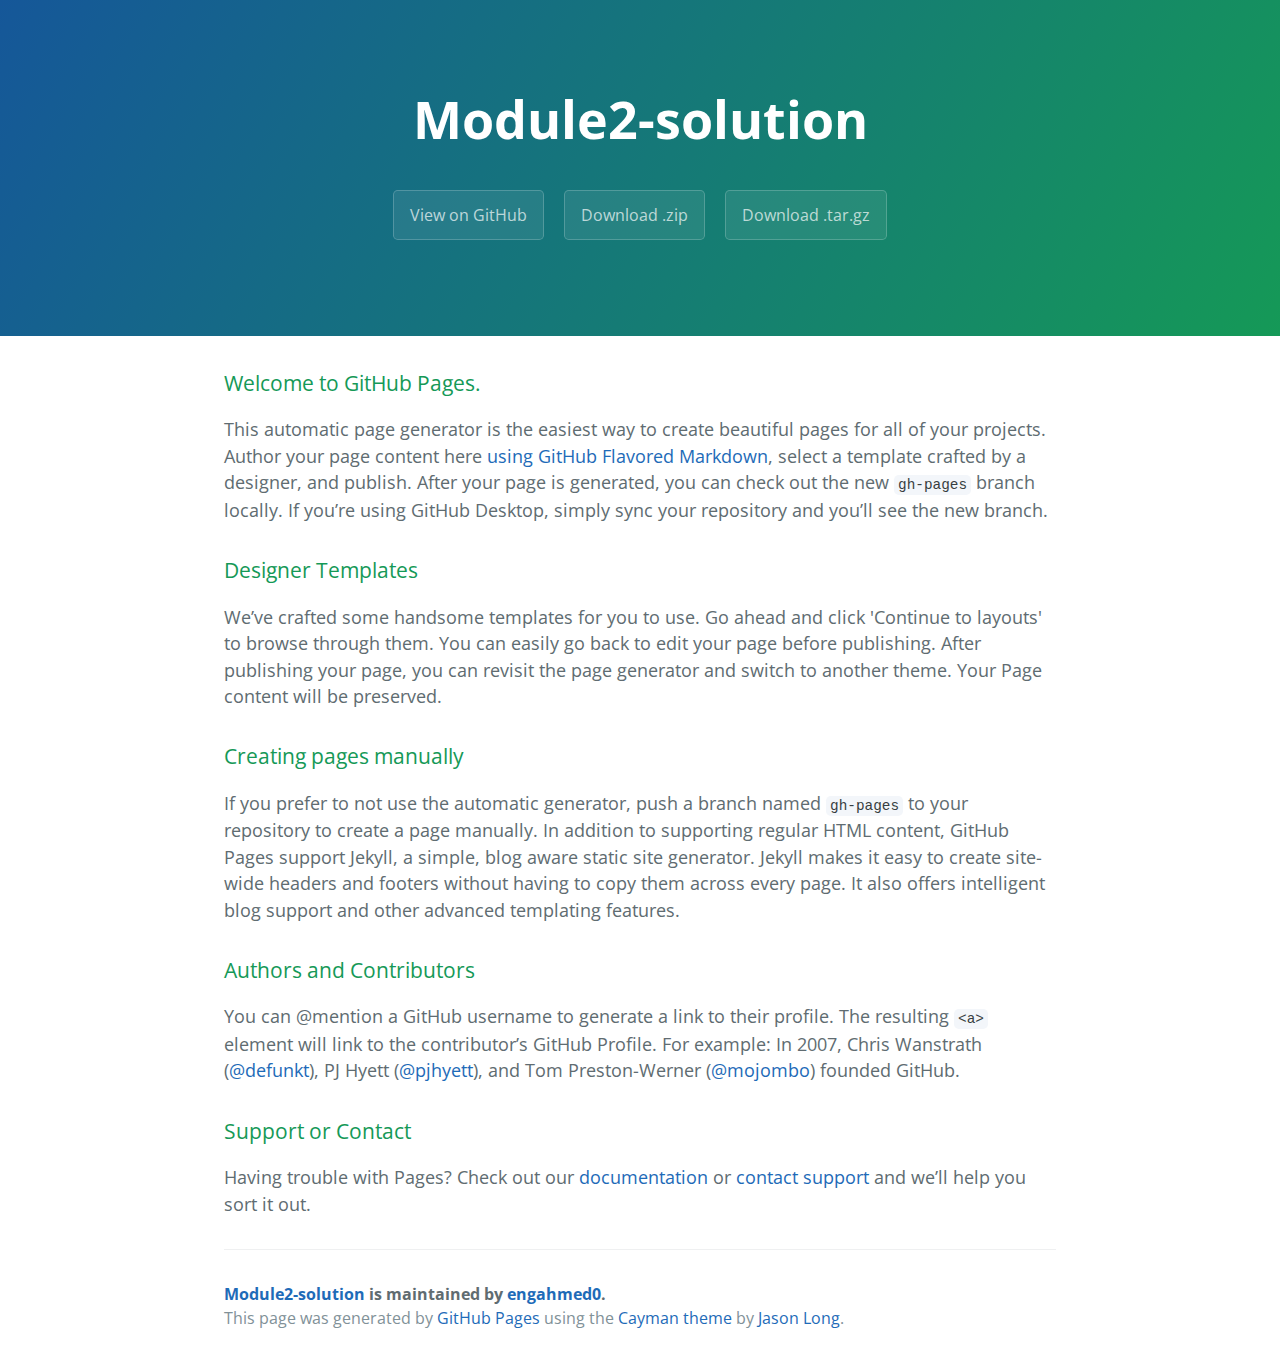
==== index.html @ cfc8449e "Create gh-pages branch via GitHub" ====
<!DOCTYPE html>
<html lang="en-us">
  <head>
    <meta charset="UTF-8">
    <title>Module2-solution by engahmed0</title>
    <meta name="viewport" content="width=device-width, initial-scale=1">
    <link rel="stylesheet" type="text/css" href="stylesheets/normalize.css" media="screen">
    <link href='https://fonts.googleapis.com/css?family=Open+Sans:400,700' rel='stylesheet' type='text/css'>
    <link rel="stylesheet" type="text/css" href="stylesheets/stylesheet.css" media="screen">
    <link rel="stylesheet" type="text/css" href="stylesheets/github-light.css" media="screen">
  </head>
  <body>
    <section class="page-header">
      <h1 class="project-name">Module2-solution</h1>
      <h2 class="project-tagline"></h2>
      <a href="https://github.com/engahmed0/module2-solution" class="btn">View on GitHub</a>
      <a href="https://github.com/engahmed0/module2-solution/zipball/master" class="btn">Download .zip</a>
      <a href="https://github.com/engahmed0/module2-solution/tarball/master" class="btn">Download .tar.gz</a>
    </section>

    <section class="main-content">
      <h3>
<a id="welcome-to-github-pages" class="anchor" href="#welcome-to-github-pages" aria-hidden="true"><span aria-hidden="true" class="octicon octicon-link"></span></a>Welcome to GitHub Pages.</h3>

<p>This automatic page generator is the easiest way to create beautiful pages for all of your projects. Author your page content here <a href="https://guides.github.com/features/mastering-markdown/">using GitHub Flavored Markdown</a>, select a template crafted by a designer, and publish. After your page is generated, you can check out the new <code>gh-pages</code> branch locally. If you’re using GitHub Desktop, simply sync your repository and you’ll see the new branch.</p>

<h3>
<a id="designer-templates" class="anchor" href="#designer-templates" aria-hidden="true"><span aria-hidden="true" class="octicon octicon-link"></span></a>Designer Templates</h3>

<p>We’ve crafted some handsome templates for you to use. Go ahead and click 'Continue to layouts' to browse through them. You can easily go back to edit your page before publishing. After publishing your page, you can revisit the page generator and switch to another theme. Your Page content will be preserved.</p>

<h3>
<a id="creating-pages-manually" class="anchor" href="#creating-pages-manually" aria-hidden="true"><span aria-hidden="true" class="octicon octicon-link"></span></a>Creating pages manually</h3>

<p>If you prefer to not use the automatic generator, push a branch named <code>gh-pages</code> to your repository to create a page manually. In addition to supporting regular HTML content, GitHub Pages support Jekyll, a simple, blog aware static site generator. Jekyll makes it easy to create site-wide headers and footers without having to copy them across every page. It also offers intelligent blog support and other advanced templating features.</p>

<h3>
<a id="authors-and-contributors" class="anchor" href="#authors-and-contributors" aria-hidden="true"><span aria-hidden="true" class="octicon octicon-link"></span></a>Authors and Contributors</h3>

<p>You can @mention a GitHub username to generate a link to their profile. The resulting <code>&lt;a&gt;</code> element will link to the contributor’s GitHub Profile. For example: In 2007, Chris Wanstrath (<a href="https://github.com/defunkt" class="user-mention">@defunkt</a>), PJ Hyett (<a href="https://github.com/pjhyett" class="user-mention">@pjhyett</a>), and Tom Preston-Werner (<a href="https://github.com/mojombo" class="user-mention">@mojombo</a>) founded GitHub.</p>

<h3>
<a id="support-or-contact" class="anchor" href="#support-or-contact" aria-hidden="true"><span aria-hidden="true" class="octicon octicon-link"></span></a>Support or Contact</h3>

<p>Having trouble with Pages? Check out our <a href="https://help.github.com/pages">documentation</a> or <a href="https://github.com/contact">contact support</a> and we’ll help you sort it out.</p>

      <footer class="site-footer">
        <span class="site-footer-owner"><a href="https://github.com/engahmed0/module2-solution">Module2-solution</a> is maintained by <a href="https://github.com/engahmed0">engahmed0</a>.</span>

        <span class="site-footer-credits">This page was generated by <a href="https://pages.github.com">GitHub Pages</a> using the <a href="https://github.com/jasonlong/cayman-theme">Cayman theme</a> by <a href="https://twitter.com/jasonlong">Jason Long</a>.</span>
      </footer>

    </section>

  
  </body>
</html>
---- stylesheets/stylesheet.css ----
* {
  box-sizing: border-box; }

body {
  padding: 0;
  margin: 0;
  font-family: "Open Sans", "Helvetica Neue", Helvetica, Arial, sans-serif;
  font-size: 16px;
  line-height: 1.5;
  color: #606c71; }

a {
  color: #1e6bb8;
  text-decoration: none; }
  a:hover {
    text-decoration: underline; }

.btn {
  display: inline-block;
  margin-bottom: 1rem;
  color: rgba(255, 255, 255, 0.7);
  background-color: rgba(255, 255, 255, 0.08);
  border-color: rgba(255, 255, 255, 0.2);
  border-style: solid;
  border-width: 1px;
  border-radius: 0.3rem;
  transition: color 0.2s, background-color 0.2s, border-color 0.2s; }
  .btn + .btn {
    margin-left: 1rem; }

.btn:hover {
  color: rgba(255, 255, 255, 0.8);
  text-decoration: none;
  background-color: rgba(255, 255, 255, 0.2);
  border-color: rgba(255, 255, 255, 0.3); }

@media screen and (min-width: 64em) {
  .btn {
    padding: 0.75rem 1rem; } }

@media screen and (min-width: 42em) and (max-width: 64em) {
  .btn {
    padding: 0.6rem 0.9rem;
    font-size: 0.9rem; } }

@media screen and (max-width: 42em) {
  .btn {
    display: block;
    width: 100%;
    padding: 0.75rem;
    font-size: 0.9rem; }
    .btn + .btn {
      margin-top: 1rem;
      margin-left: 0; } }

.page-header {
  color: #fff;
  text-align: center;
  background-color: #159957;
  background-image: linear-gradient(120deg, #155799, #159957); }

@media screen and (min-width: 64em) {
  .page-header {
    padding: 5rem 6rem; } }

@media screen and (min-width: 42em) and (max-width: 64em) {
  .page-header {
    padding: 3rem 4rem; } }

@media screen and (max-width: 42em) {
  .page-header {
    padding: 2rem 1rem; } }

.project-name {
  margin-top: 0;
  margin-bottom: 0.1rem; }

@media screen and (min-width: 64em) {
  .project-name {
    font-size: 3.25rem; } }

@media screen and (min-width: 42em) and (max-width: 64em) {
  .project-name {
    font-size: 2.25rem; } }

@media screen and (max-width: 42em) {
  .project-name {
    font-size: 1.75rem; } }

.project-tagline {
  margin-bottom: 2rem;
  font-weight: normal;
  opacity: 0.7; }

@media screen and (min-width: 64em) {
  .project-tagline {
    font-size: 1.25rem; } }

@media screen and (min-width: 42em) and (max-width: 64em) {
  .project-tagline {
    font-size: 1.15rem; } }

@media screen and (max-width: 42em) {
  .project-tagline {
    font-size: 1rem; } }

.main-content :first-child {
  margin-top: 0; }
.main-content img {
  max-width: 100%; }
.main-content h1, .main-content h2, .main-content h3, .main-content h4, .main-content h5, .main-content h6 {
  margin-top: 2rem;
  margin-bottom: 1rem;
  font-weight: normal;
  color: #159957; }
.main-content p {
  margin-bottom: 1em; }
.main-content code {
  padding: 2px 4px;
  font-family: Consolas, "Liberation Mono", Menlo, Courier, monospace;
  font-size: 0.9rem;
  color: #383e41;
  background-color: #f3f6fa;
  border-radius: 0.3rem; }
.main-content pre {
  padding: 0.8rem;
  margin-top: 0;
  margin-bottom: 1rem;
  font: 1rem Consolas, "Liberation Mono", Menlo, Courier, monospace;
  color: #567482;
  word-wrap: normal;
  background-color: #f3f6fa;
  border: solid 1px #dce6f0;
  border-radius: 0.3rem; }
  .main-content pre > code {
    padding: 0;
    margin: 0;
    font-size: 0.9rem;
    color: #567482;
    word-break: normal;
    white-space: pre;
    background: transparent;
    border: 0; }
.main-content .highlight {
  margin-bottom: 1rem; }
  .main-content .highlight pre {
    margin-bottom: 0;
    word-break: normal; }
.main-content .highlight pre, .main-content pre {
  padding: 0.8rem;
  overflow: auto;
  font-size: 0.9rem;
  line-height: 1.45;
  border-radius: 0.3rem; }
.main-content pre code, .main-content pre tt {
  display: inline;
  max-width: initial;
  padding: 0;
  margin: 0;
  overflow: initial;
  line-height: inherit;
  word-wrap: normal;
  background-color: transparent;
  border: 0; }
  .main-content pre code:before, .main-content pre code:after, .main-content pre tt:before, .main-content pre tt:after {
    content: normal; }
.main-content ul, .main-content ol {
  margin-top: 0; }
.main-content blockquote {
  padding: 0 1rem;
  margin-left: 0;
  color: #819198;
  border-left: 0.3rem solid #dce6f0; }
  .main-content blockquote > :first-child {
    margin-top: 0; }
  .main-content blockquote > :last-child {
    margin-bottom: 0; }
.main-content table {
  display: block;
  width: 100%;
  overflow: auto;
  word-break: normal;
  word-break: keep-all; }
  .main-content table th {
    font-weight: bold; }
  .main-content table th, .main-content table td {
    padding: 0.5rem 1rem;
    border: 1px solid #e9ebec; }
.main-content dl {
  padding: 0; }
  .main-content dl dt {
    padding: 0;
    margin-top: 1rem;
    font-size: 1rem;
    font-weight: bold; }
  .main-content dl dd {
    padding: 0;
    margin-bottom: 1rem; }
.main-content hr {
  height: 2px;
  padding: 0;
  margin: 1rem 0;
  background-color: #eff0f1;
  border: 0; }

@media screen and (min-width: 64em) {
  .main-content {
    max-width: 64rem;
    padding: 2rem 6rem;
    margin: 0 auto;
    font-size: 1.1rem; } }

@media screen and (min-width: 42em) and (max-width: 64em) {
  .main-content {
    padding: 2rem 4rem;
    font-size: 1.1rem; } }

@media screen and (max-width: 42em) {
  .main-content {
    padding: 2rem 1rem;
    font-size: 1rem; } }

.site-footer {
  padding-top: 2rem;
  margin-top: 2rem;
  border-top: solid 1px #eff0f1; }

.site-footer-owner {
  display: block;
  font-weight: bold; }

.site-footer-credits {
  color: #819198; }

@media screen and (min-width: 64em) {
  .site-footer {
    font-size: 1rem; } }

@media screen and (min-width: 42em) and (max-width: 64em) {
  .site-footer {
    font-size: 1rem; } }

@media screen and (max-width: 42em) {
  .site-footer {
    font-size: 0.9rem; } }
---- stylesheets/github-light.css ----
/*
The MIT License (MIT)

Copyright (c) 2016 GitHub, Inc.

Permission is hereby granted, free of charge, to any person obtaining a copy
of this software and associated documentation files (the "Software"), to deal
in the Software without restriction, including without limitation the rights
to use, copy, modify, merge, publish, distribute, sublicense, and/or sell
copies of the Software, and to permit persons to whom the Software is
furnished to do so, subject to the following conditions:

The above copyright notice and this permission notice shall be included in all
copies or substantial portions of the Software.

THE SOFTWARE IS PROVIDED "AS IS", WITHOUT WARRANTY OF ANY KIND, EXPRESS OR
IMPLIED, INCLUDING BUT NOT LIMITED TO THE WARRANTIES OF MERCHANTABILITY,
FITNESS FOR A PARTICULAR PURPOSE AND NONINFRINGEMENT. IN NO EVENT SHALL THE
AUTHORS OR COPYRIGHT HOLDERS BE LIABLE FOR ANY CLAIM, DAMAGES OR OTHER
LIABILITY, WHETHER IN AN ACTION OF CONTRACT, TORT OR OTHERWISE, ARISING FROM,
OUT OF OR IN CONNECTION WITH THE SOFTWARE OR THE USE OR OTHER DEALINGS IN THE
SOFTWARE.

*/

.pl-c /* comment */ {
  color: #969896;
}

.pl-c1 /* constant, variable.other.constant, support, meta.property-name, support.constant, support.variable, meta.module-reference, markup.raw, meta.diff.header */,
.pl-s .pl-v /* string variable */ {
  color: #0086b3;
}

.pl-e /* entity */,
.pl-en /* entity.name */ {
  color: #795da3;
}

.pl-smi /* variable.parameter.function, storage.modifier.package, storage.modifier.import, storage.type.java, variable.other */,
.pl-s .pl-s1 /* string source */ {
  color: #333;
}

.pl-ent /* entity.name.tag */ {
  color: #63a35c;
}

.pl-k /* keyword, storage, storage.type */ {
  color: #a71d5d;
}

.pl-s /* string */,
.pl-pds /* punctuation.definition.string, string.regexp.character-class */,
.pl-s .pl-pse .pl-s1 /* string punctuation.section.embedded source */,
.pl-sr /* string.regexp */,
.pl-sr .pl-cce /* string.regexp constant.character.escape */,
.pl-sr .pl-sre /* string.regexp source.ruby.embedded */,
.pl-sr .pl-sra /* string.regexp string.regexp.arbitrary-repitition */ {
  color: #183691;
}

.pl-v /* variable */ {
  color: #ed6a43;
}

.pl-id /* invalid.deprecated */ {
  color: #b52a1d;
}

.pl-ii /* invalid.illegal */ {
  color: #f8f8f8;
  background-color: #b52a1d;
}

.pl-sr .pl-cce /* string.regexp constant.character.escape */ {
  font-weight: bold;
  color: #63a35c;
}

.pl-ml /* markup.list */ {
  color: #693a17;
}

.pl-mh /* markup.heading */,
.pl-mh .pl-en /* markup.heading entity.name */,
.pl-ms /* meta.separator */ {
  font-weight: bold;
  color: #1d3e81;
}

.pl-mq /* markup.quote */ {
  color: #008080;
}

.pl-mi /* markup.italic */ {
  font-style: italic;
  color: #333;
}

.pl-mb /* markup.bold */ {
  font-weight: bold;
  color: #333;
}

.pl-md /* markup.deleted, meta.diff.header.from-file */ {
  color: #bd2c00;
  background-color: #ffecec;
}

.pl-mi1 /* markup.inserted, meta.diff.header.to-file */ {
  color: #55a532;
  background-color: #eaffea;
}

.pl-mdr /* meta.diff.range */ {
  font-weight: bold;
  color: #795da3;
}

.pl-mo /* meta.output */ {
  color: #1d3e81;
}
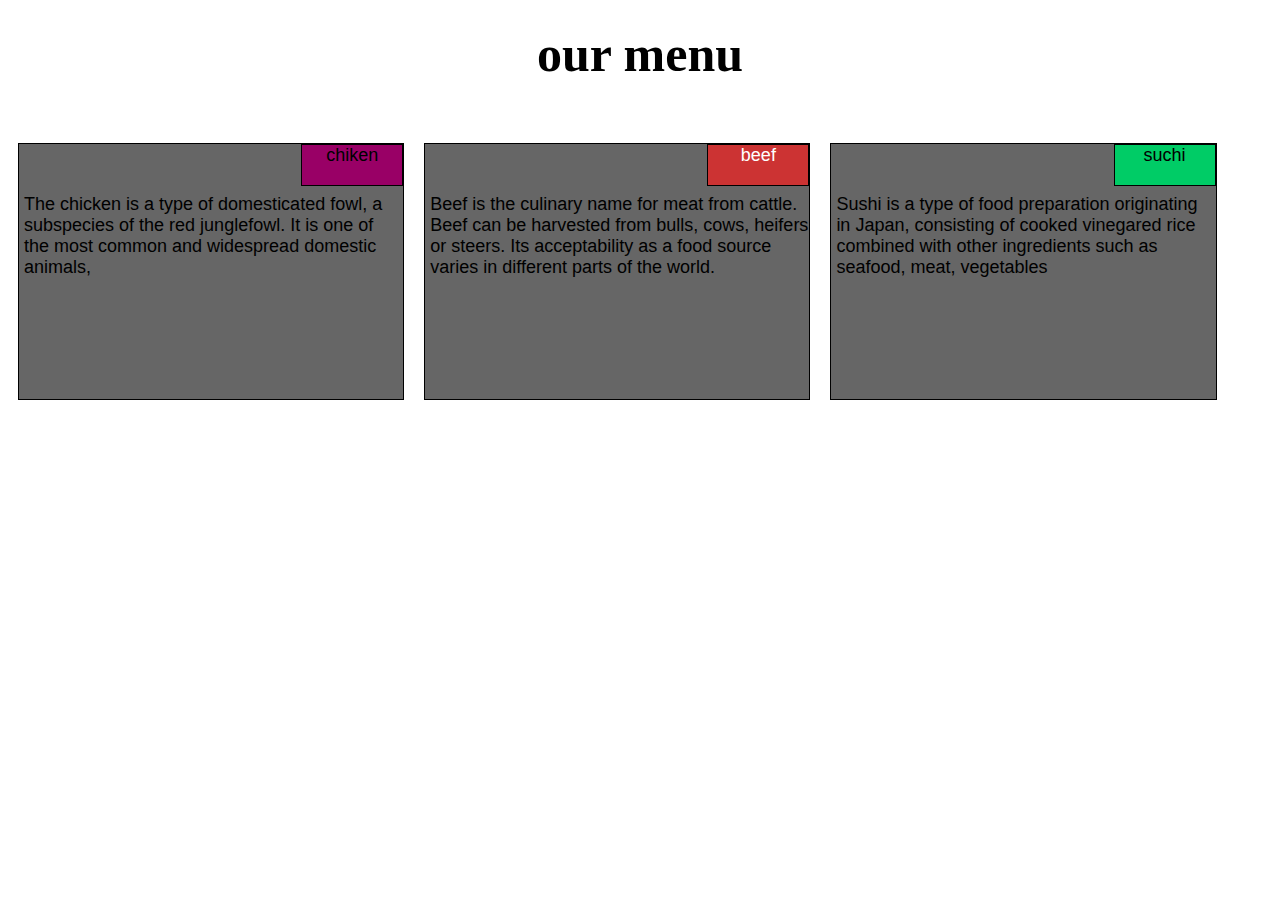
==== commit 4e77f777: "Add files via upload" ====
--- a/index.html
+++ b/index.html
@@ -1,57 +1,25 @@
-<!DOCTYPE html>
-<html lang="en-us">
-  <head>
-    <meta charset="UTF-8">
-    <title>Module2-solution by engahmed0</title>
-    <meta name="viewport" content="width=device-width, initial-scale=1">
-    <link rel="stylesheet" type="text/css" href="stylesheets/normalize.css" media="screen">
-    <link href='https://fonts.googleapis.com/css?family=Open+Sans:400,700' rel='stylesheet' type='text/css'>
-    <link rel="stylesheet" type="text/css" href="stylesheets/stylesheet.css" media="screen">
-    <link rel="stylesheet" type="text/css" href="stylesheets/github-light.css" media="screen">
-  </head>
-  <body>
-    <section class="page-header">
-      <h1 class="project-name">Module2-solution</h1>
-      <h2 class="project-tagline"></h2>
-      <a href="https://github.com/engahmed0/module2-solution" class="btn">View on GitHub</a>
-      <a href="https://github.com/engahmed0/module2-solution/zipball/master" class="btn">Download .zip</a>
-      <a href="https://github.com/engahmed0/module2-solution/tarball/master" class="btn">Download .tar.gz</a>
-    </section>
-
-    <section class="main-content">
-      <h3>
-<a id="welcome-to-github-pages" class="anchor" href="#welcome-to-github-pages" aria-hidden="true"><span aria-hidden="true" class="octicon octicon-link"></span></a>Welcome to GitHub Pages.</h3>
-
-<p>This automatic page generator is the easiest way to create beautiful pages for all of your projects. Author your page content here <a href="https://guides.github.com/features/mastering-markdown/">using GitHub Flavored Markdown</a>, select a template crafted by a designer, and publish. After your page is generated, you can check out the new <code>gh-pages</code> branch locally. If you’re using GitHub Desktop, simply sync your repository and you’ll see the new branch.</p>
-
-<h3>
-<a id="designer-templates" class="anchor" href="#designer-templates" aria-hidden="true"><span aria-hidden="true" class="octicon octicon-link"></span></a>Designer Templates</h3>
-
-<p>We’ve crafted some handsome templates for you to use. Go ahead and click 'Continue to layouts' to browse through them. You can easily go back to edit your page before publishing. After publishing your page, you can revisit the page generator and switch to another theme. Your Page content will be preserved.</p>
-
-<h3>
-<a id="creating-pages-manually" class="anchor" href="#creating-pages-manually" aria-hidden="true"><span aria-hidden="true" class="octicon octicon-link"></span></a>Creating pages manually</h3>
-
-<p>If you prefer to not use the automatic generator, push a branch named <code>gh-pages</code> to your repository to create a page manually. In addition to supporting regular HTML content, GitHub Pages support Jekyll, a simple, blog aware static site generator. Jekyll makes it easy to create site-wide headers and footers without having to copy them across every page. It also offers intelligent blog support and other advanced templating features.</p>
-
-<h3>
-<a id="authors-and-contributors" class="anchor" href="#authors-and-contributors" aria-hidden="true"><span aria-hidden="true" class="octicon octicon-link"></span></a>Authors and Contributors</h3>
-
-<p>You can @mention a GitHub username to generate a link to their profile. The resulting <code>&lt;a&gt;</code> element will link to the contributor’s GitHub Profile. For example: In 2007, Chris Wanstrath (<a href="https://github.com/defunkt" class="user-mention">@defunkt</a>), PJ Hyett (<a href="https://github.com/pjhyett" class="user-mention">@pjhyett</a>), and Tom Preston-Werner (<a href="https://github.com/mojombo" class="user-mention">@mojombo</a>) founded GitHub.</p>
-
-<h3>
-<a id="support-or-contact" class="anchor" href="#support-or-contact" aria-hidden="true"><span aria-hidden="true" class="octicon octicon-link"></span></a>Support or Contact</h3>
-
-<p>Having trouble with Pages? Check out our <a href="https://help.github.com/pages">documentation</a> or <a href="https://github.com/contact">contact support</a> and we’ll help you sort it out.</p>
-
-      <footer class="site-footer">
-        <span class="site-footer-owner"><a href="https://github.com/engahmed0/module2-solution">Module2-solution</a> is maintained by <a href="https://github.com/engahmed0">engahmed0</a>.</span>
-
-        <span class="site-footer-credits">This page was generated by <a href="https://pages.github.com">GitHub Pages</a> using the <a href="https://github.com/jasonlong/cayman-theme">Cayman theme</a> by <a href="https://twitter.com/jasonlong">Jason Long</a>.</span>
-      </footer>
-
-    </section>
-
-  
-  </body>
-</html>
+<!DOCTYPE html PUBLIC "-//W3C//DTD XHTML 1.0 Transitional//EN" "http://www.w3.org/TR/xhtml1/DTD/xhtml1-transitional.dtd">
+<html xmlns="http://www.w3.org/1999/xhtml">
+<head>
+<meta http-equiv="Content-Type" content="text/html; charset=utf-8" />
+<title>module2-solution</title>
+<link rel="stylesheet" href="css.css" />
+</head>
+
+<body>
+<h1> our menu </h1>
+<section> <p id="p1"> chiken </p> The chicken is a type of domesticated fowl, a subspecies of the red junglefowl. It is one of the most common and widespread domestic animals, </section>
+
+<section> <p id="p2"> beef </p> Beef is the culinary name for meat from cattle. Beef can be harvested from bulls, cows, heifers or steers. Its acceptability as a food source varies in different parts of the world. </section>
+
+
+
+<section class="sec"> <p id="p3"> suchi </p> Sushi is a type of food preparation originating in Japan, consisting of cooked vinegared rice combined with other ingredients such as seafood, meat, vegetables </section>
+
+
+
+
+
+
+</body>
+</html>
--- a/css.css
+++ b/css.css
@@ -0,0 +1,78 @@
+@charset "utf-8";
+/* CSS Document */
+
+<style>
+* {
+	box-sizing: border-box ;
+	padding:0;
+	margin:0;
+}
+div { background-color:#FFF;
+}
+section {
+  border: 1px solid black;
+  background-color:#666;
+  width:90%;
+  height:200px;
+  font-family: Helvetica;
+  color: black;
+  padding:50px 0px 5px 5px;
+  text-align:left;
+  font-size:18px;
+  position:relative;
+  margin-top:20px;
+  float:left;
+  margin:10px;
+  font-family:Tahoma, Geneva, sans-serif;
+}
+
+h1 {
+	margin-top:25px;
+	margin-bottom:50px;
+	text-align:center;
+	font-size:50px;
+}
+.row {
+  width: 100%;
+}
+p {
+	width: 100px;
+	height: 40px;
+	border: 1px solid black;
+	float:right;
+	position: absolute;
+	top:-0px;
+	right:0px;
+	text-align:center;
+	margin-bottom:10px;
+	padding:0px;
+	font-family:"Arial Black", Gadget, sans-serif;
+	margin-top:0;
+}
+#p1 {
+	background-color:#906;
+}
+#p2 {
+	background-color:#C33;
+	color:#FFF;
+}
+#p3 {
+	background-color:#0C6;
+}
+@media (min-width: 992px) {
+	section {
+		width:30%; }
+ 
+}
+@media (min-width: 768px) and (max-width: 991px) {
+		section {
+			width:45% ;}
+		.sec {
+			width:92.5% }
+}
+@media (max-width: 767px) {
+ section {
+	 width:90%; }
+}
+	
+</style>
